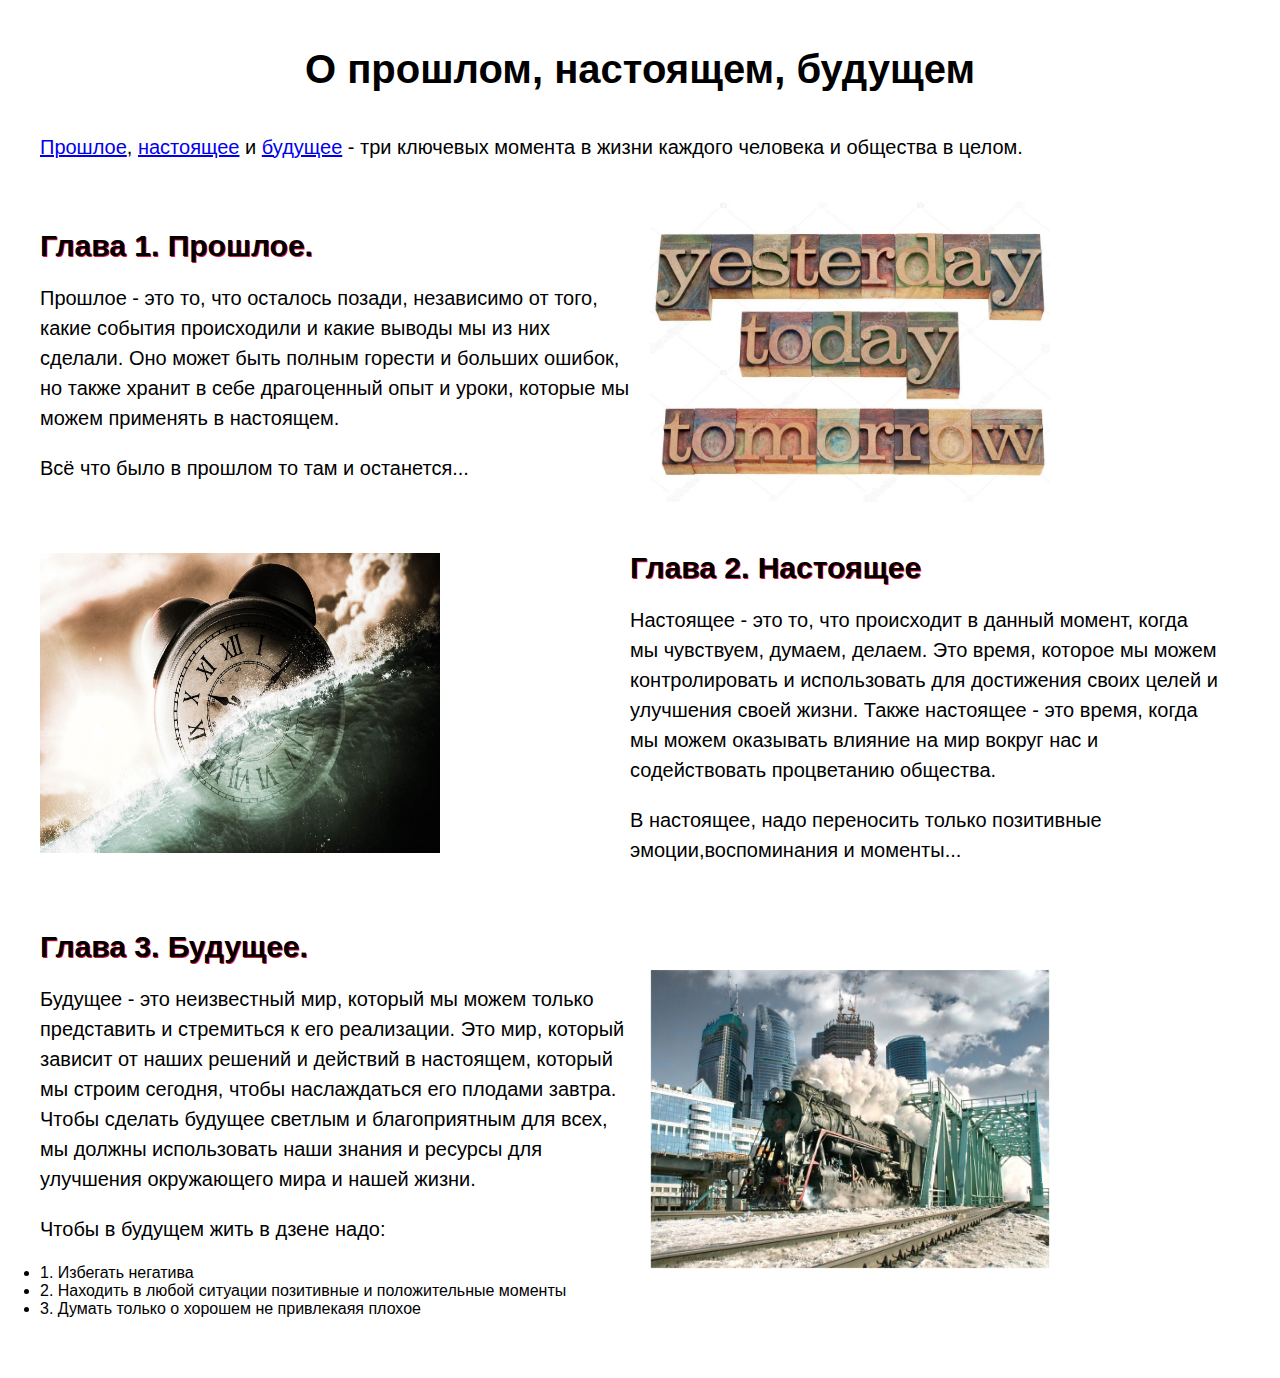
==== web_h-w/index.html @ 65029913 "обн. в хтмл/текст" ====
<!DOCTYPE html>
<html>
<head>
    <title>О прошлом, настоящем, будущем</title>
    <meta charset="UTF-8" />
    <meta name="viewport" content="width=device-width, initial-scale=1">
    <link href="styles.css" rel="stylesheet" type="text/css">
    <link href="https://fonts.google.com/specimen/Roboto" rel="stylesheet" type="text/css">
</head>
<body>
      <div class="container">
        <h1>О прошлом, настоящем, будущем</h1>
        <div class="block">
          <div class="text">
        <p> 
          <a href="#1">Прошлое</a>, <a href="#2">настоящее</a> и <a href="#3">будущее</a> - три ключевых момента в жизни каждого человека и общества в целом.
        </p>
        </div>
        </div>
        <div class="block">
         <div class="text">
          <h2 id="1">
            Глава 1. Прошлое.
          </h2>
          <p> Прошлое - это то, что осталось позади, независимо от того, какие события происходили и какие выводы мы из них сделали. Оно может быть полным горести и больших ошибок, но также хранит в себе драгоценный опыт и уроки, которые мы можем применять в настоящем.
          </p>
          <p> Всё что было в прошлом то там и останется...</p>
         </div>
         <div class="img">
          <img src="img/image1.jpg" alt="Image 1">
         </div>
        </div>
        <div class="block">
         <div class="img">
          <img src="img/image2.jpg" alt="Image 2">
         </div>
         <div class="text">
          <h2 id="2">Глава 2. Настоящее</h2>
          <p>
            Настоящее - это то, что происходит в данный момент, когда мы чувствуем, думаем, делаем. Это время, которое мы можем контролировать и использовать для достижения своих целей и улучшения своей жизни. Также настоящее - это время, когда мы можем оказывать влияние на мир вокруг нас и содействовать процветанию общества.
          </p>
            <p>
            В настоящее, надо переносить только позитивные эмоции,воспоминания и моменты...
            </p>
         </div>
        </div>
        <div class="block">
            <div class="text">
             <h2 id="3">
               Глава 3. Будущее.
             </h2>
             <p>
              Будущее - это неизвестный мир, который мы можем только представить и стремиться к его реализации. Это мир, который зависит от наших решений и действий в настоящем, который мы строим сегодня, чтобы наслаждаться его плодами завтра. Чтобы сделать будущее светлым и благоприятным для всех, мы должны использовать наши знания и ресурсы для улучшения окружающего мира и нашей жизни.
             </p>
             <p> 
                Чтобы в будущем жить в дзене надо:
            
                   <li> 1. Избегать негатива</li>
                   <li> 2. Находить в любой ситуации позитивные и положительные моменты</li>
                   <li> 3. Думать только о хорошем не привлекаяя плохое</li>
             </p>
                  </div>
            <div class="img">
             <img src="img/image3.jpg" alt="Image 3">
            </div>
           </div>
       </div>
</body>
</html>
---- web_h-w/styles.css ----
body{
    margin:0;
    padding:0;
    font-family:'Roboto', sans-serif;
   }
   .container{
    max-width:1200px;
    margin:auto;
    padding:20px;
   }
   h1{
    text-align:center;
    font-size:40px;
    margin-bottom:20px;
   }
   .block{
    display:flex;
    flex-wrap:wrap;
    align-items:center;
    margin-bottom:20px;
   }
   .text{
    flex:1;
    margin-right:20px;
    font-family:'Roboto', sans-serif;
   }
   .text h2{
    text-shadow: 1px 1px crimson;
    font-size:30px;
    margin-bottom:10px;
    font-family:'Roboto', sans-serif;
   }
   .text p{
    font-size:20px;
    line-height:1.5;
    margin-bottom:20px;
    font-family:'Roboto', sans-serif;
   }
   .img{
    flex:1;
   }
   .img img{
    width:400px;
    height:300px;
   }
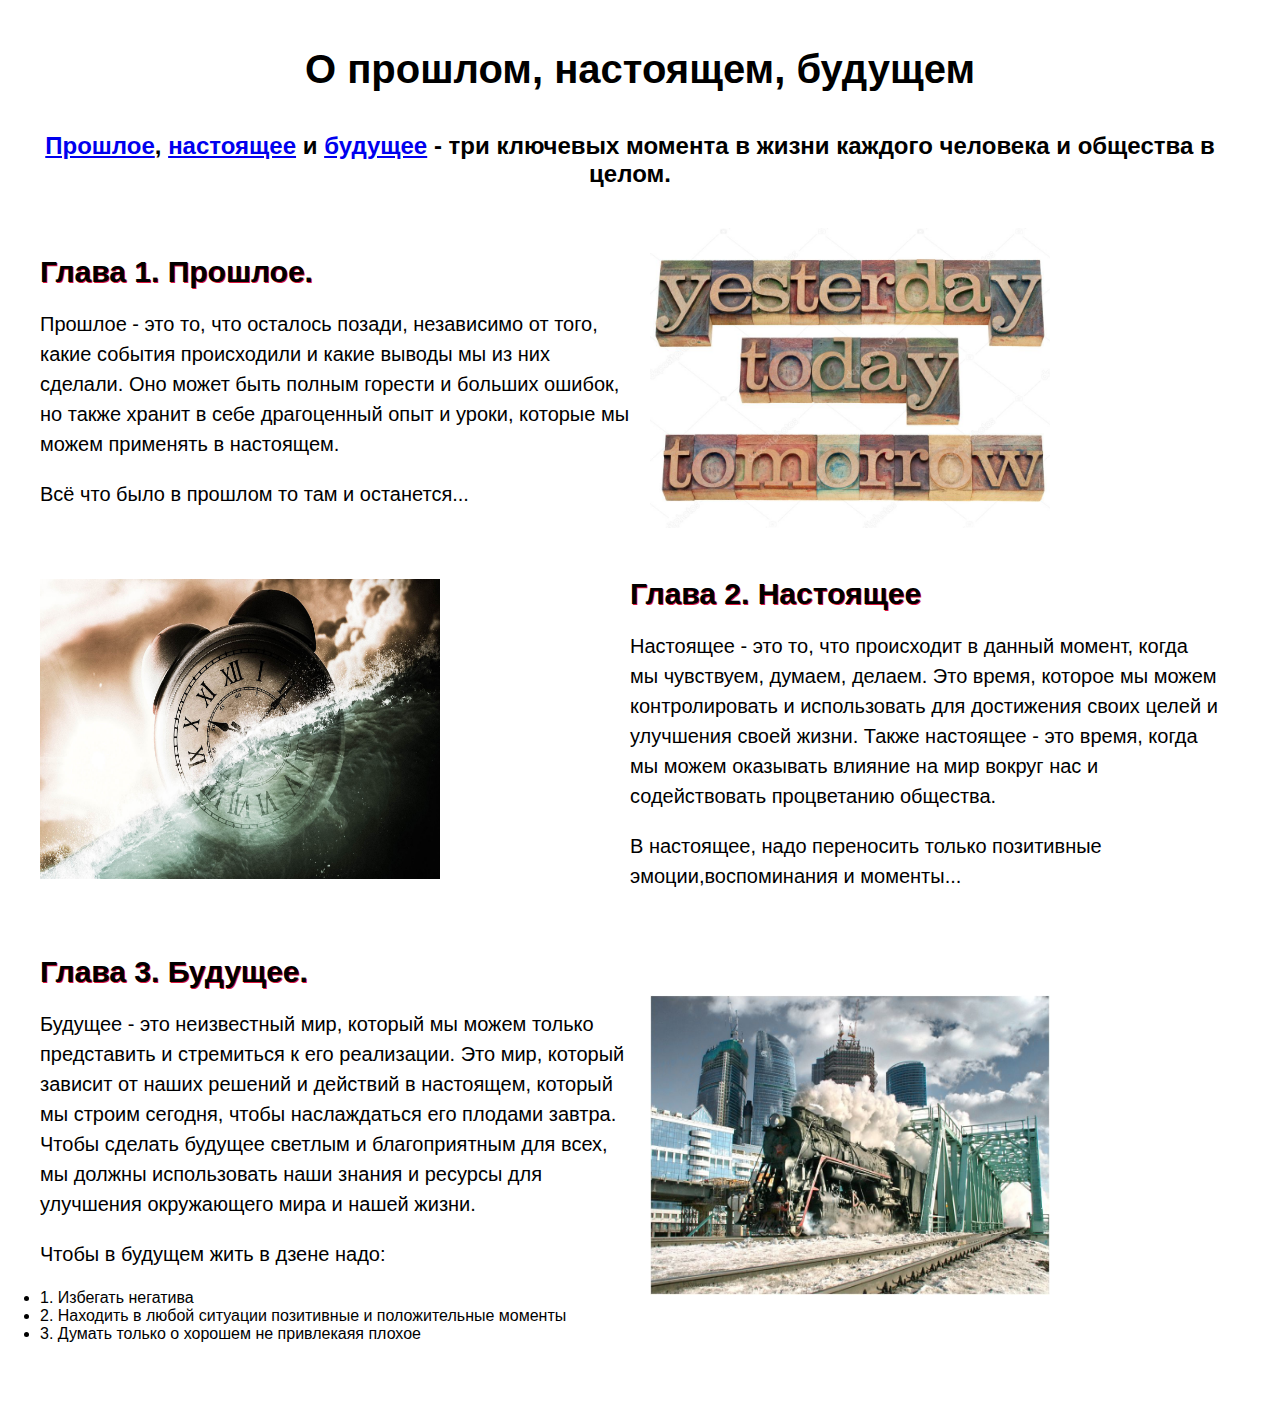
==== commit 6539be79: "обн. в хтмл/текст" ====
--- a/web_h-w/index.html
+++ b/web_h-w/index.html
@@ -11,10 +11,11 @@
       <div class="container">
         <h1>О прошлом, настоящем, будущем</h1>
         <div class="block">
-          <div class="text">
-        <p> 
+          <div class="text_2">
+        <h2>
           <a href="#1">Прошлое</a>, <a href="#2">настоящее</a> и <a href="#3">будущее</a> - три ключевых момента в жизни каждого человека и общества в целом.
-        </p>
+        
+      </h2>
         </div>
         </div>
         <div class="block">
--- a/web_h-w/styles.css
+++ b/web_h-w/styles.css
@@ -23,18 +23,20 @@
     flex:1;
     margin-right:20px;
     font-family:'Roboto', sans-serif;
+    
    }
    .text h2{
     text-shadow: 1px 1px crimson;
     font-size:30px;
     margin-bottom:10px;
-    font-family:'Roboto', sans-serif;
+    font-family:'Roboto', sans-serif;;
    }
    .text p{
     font-size:20px;
     line-height:1.5;
     margin-bottom:20px;
     font-family:'Roboto', sans-serif;
+   
    }
    .img{
     flex:1;
@@ -43,4 +45,8 @@
     width:400px;
     height:300px;
    }
- +   .text_2{
+    flex:1;
+    margin-right:20px;
+    font-family:'Roboto', sans-serif;
+    text-align: center;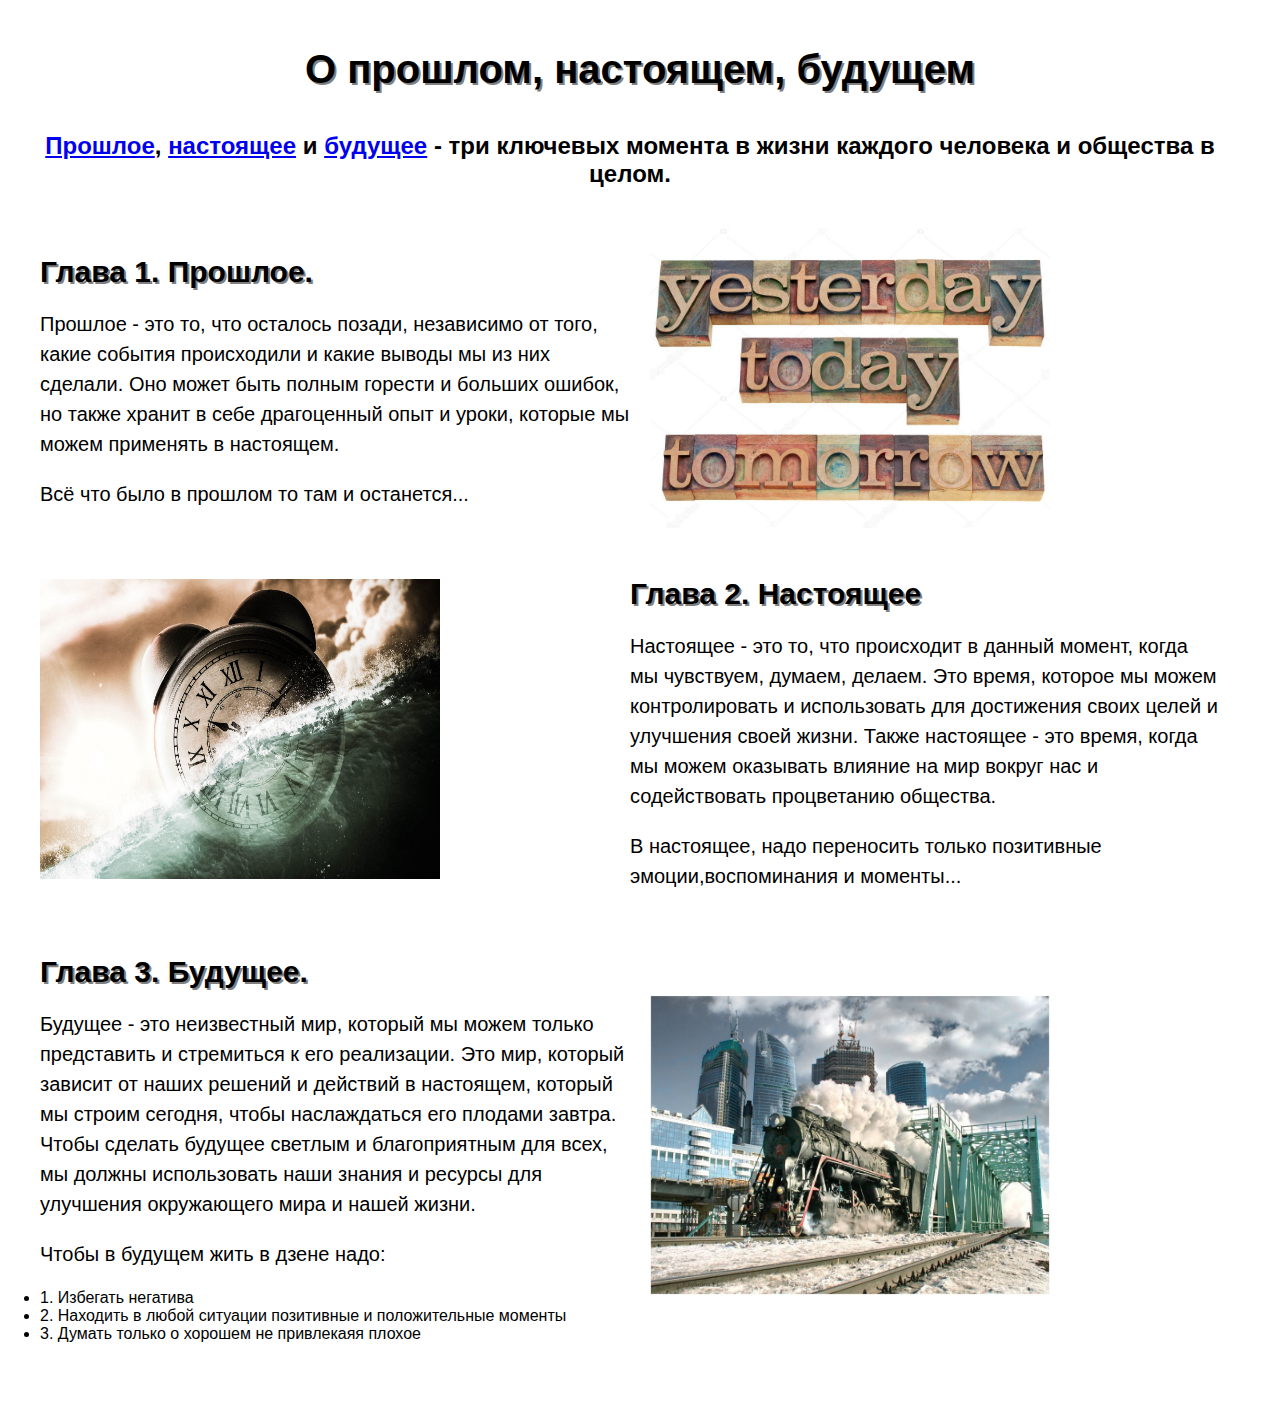
==== commit b8761b15: "обн. в хтмл/текст" ====
--- a/web_h-w/index.html
+++ b/web_h-w/index.html
@@ -5,7 +5,6 @@
     <meta charset="UTF-8" />
     <meta name="viewport" content="width=device-width, initial-scale=1">
     <link href="styles.css" rel="stylesheet" type="text/css">
-    <link href="https://fonts.google.com/specimen/Roboto" rel="stylesheet" type="text/css">
 </head>
 <body>
       <div class="container">
--- a/web_h-w/styles.css
+++ b/web_h-w/styles.css
@@ -1,7 +1,7 @@
 body{
     margin:0;
     padding:0;
-    font-family:'Roboto', sans-serif;
+    font-family:sans-serif;
    }
    .container{
     max-width:1200px;
@@ -12,6 +12,7 @@
     text-align:center;
     font-size:40px;
     margin-bottom:20px;
+    text-shadow: 2px 2px grey;
    }
    .block{
     display:flex;
@@ -22,11 +23,11 @@
    .text{
     flex:1;
     margin-right:20px;
-    font-family:'Roboto', sans-serif;
+    font-family:sans-serif;
     
    }
    .text h2{
-    text-shadow: 1px 1px crimson;
+    text-shadow: 2px 2px grey;
     font-size:30px;
     margin-bottom:10px;
     font-family:'Roboto', sans-serif;;
@@ -49,4 +50,5 @@
     flex:1;
     margin-right:20px;
     font-family:'Roboto', sans-serif;
-    text-align: center;+    text-align: center;
+   }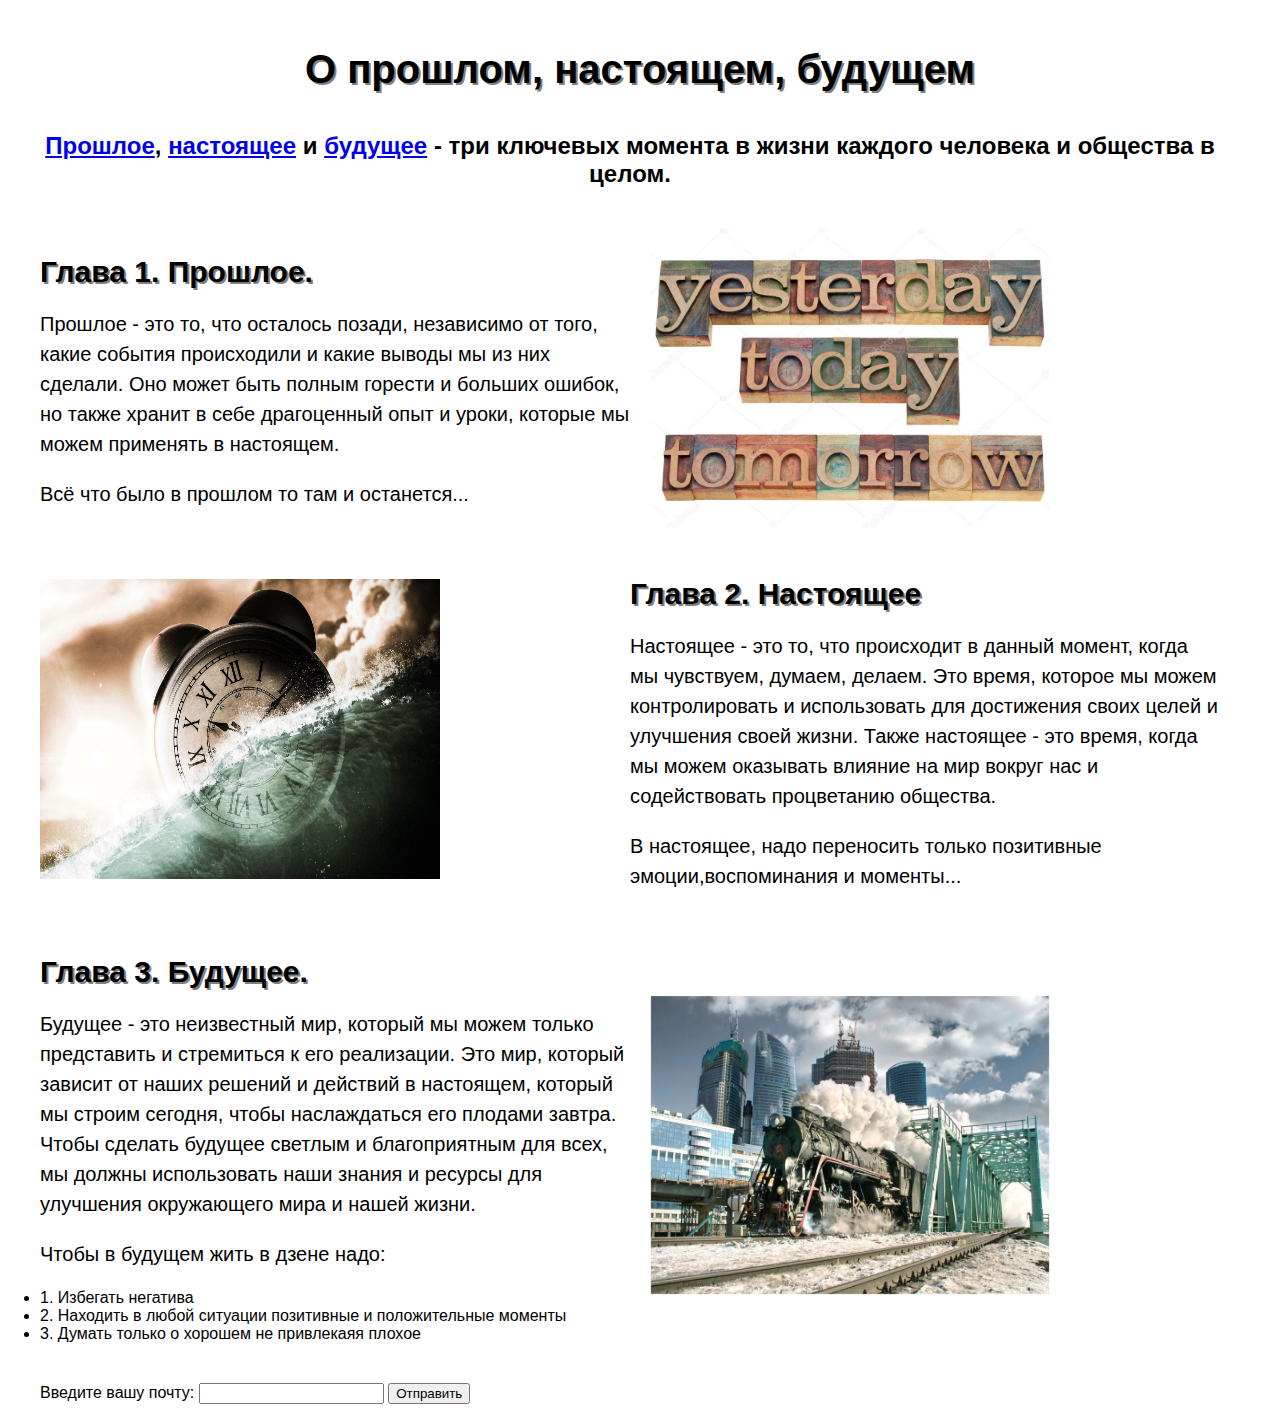
==== commit 5a3b4efd: "обн. в хтмл/текст" ====
--- a/web_h-w/index.html
+++ b/web_h-w/index.html
@@ -64,6 +64,14 @@
              <img src="img/image3.jpg" alt="Image 3">
             </div>
            </div>
+           <script src="script.js"></script>
+           <form>
+            <label for="email">Введите вашу почту:</label>
+            <input type="email" id="email" name="email">
+            <button type="button" id="send">Отправить</button>
+          </form>
+          <div id="message"></div>          
+          
        </div>
 </body>
 </html>--- a/web_h-w/styles.css
+++ b/web_h-w/styles.css
@@ -51,4 +51,7 @@
     margin-right:20px;
     font-family:'Roboto', sans-serif;
     text-align: center;
-   }+   }
+   .error {
+    color: red;
+  }  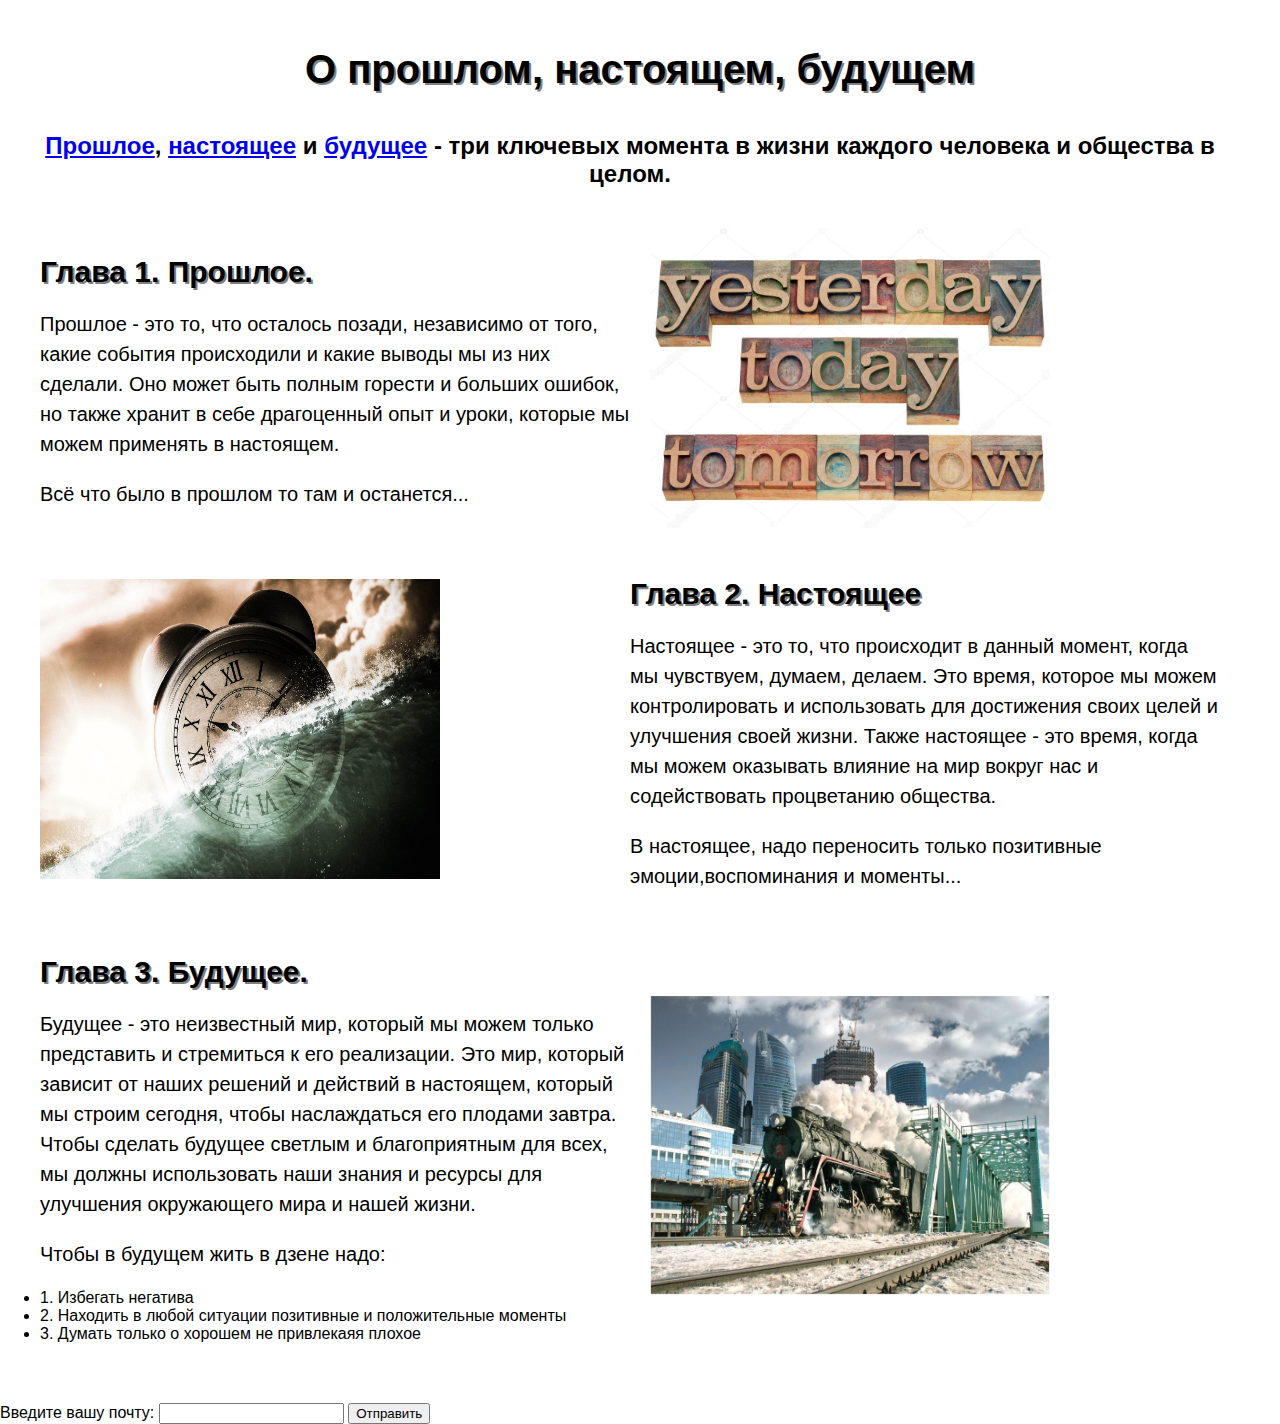
==== commit 9f31c62e: "обн. в хтмл/текст" ====
--- a/web_h-w/index.html
+++ b/web_h-w/index.html
@@ -5,6 +5,7 @@
     <meta charset="UTF-8" />
     <meta name="viewport" content="width=device-width, initial-scale=1">
     <link href="styles.css" rel="stylesheet" type="text/css">
+    <script src="script.js" defer></script>
 </head>
 <body>
       <div class="container">
@@ -64,14 +65,13 @@
              <img src="img/image3.jpg" alt="Image 3">
             </div>
            </div>
-           <script src="script.js"></script>
-           <form>
-            <label for="email">Введите вашу почту:</label>
-            <input type="email" id="email" name="email">
-            <button type="button" id="send">Отправить</button>
-          </form>
-          <div id="message"></div>          
-          
+
        </div>
-</body>
+       <form>
+        <label for="email">Введите вашу почту:</label>
+        <input type="email" id="email" name="email">
+        <button type="button" id="send">Отправить</button>
+      </form>
+      <div id="message"></div>
+     </body>
 </html>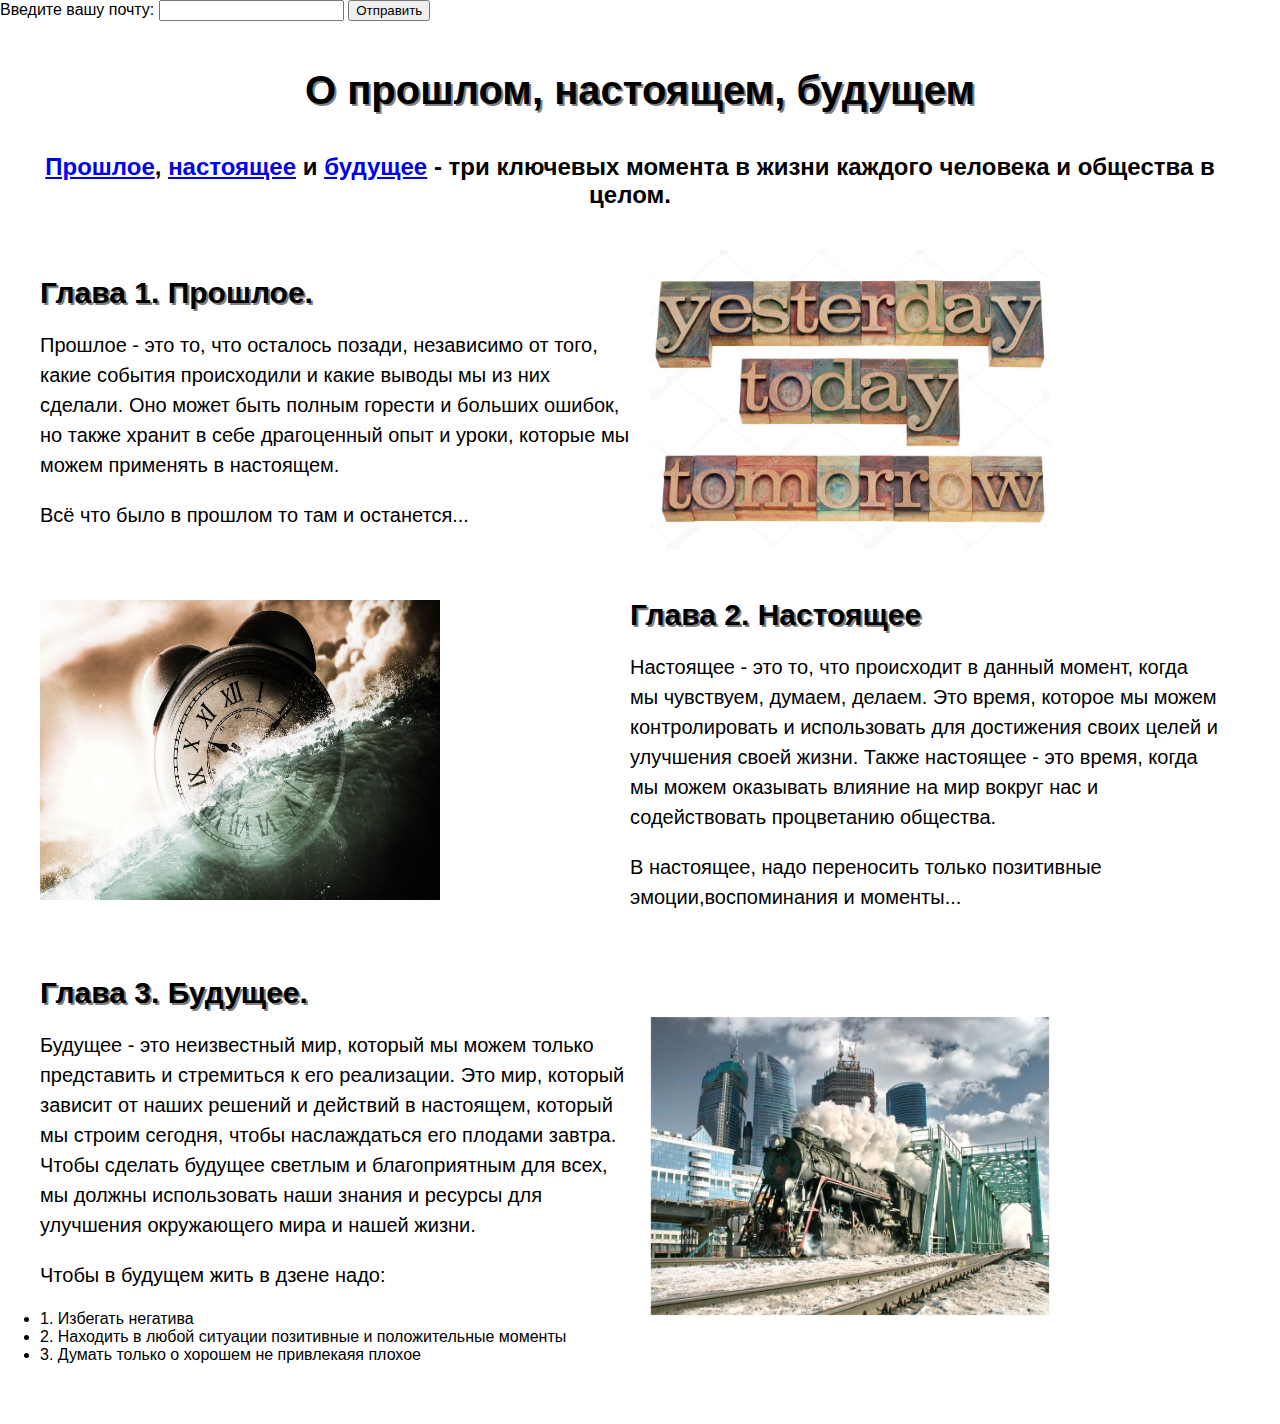
==== commit 4458acdd: "обн. в хтмл/текст" ====
--- a/web_h-w/index.html
+++ b/web_h-w/index.html
@@ -8,6 +8,12 @@
     <script src="script.js" defer></script>
 </head>
 <body>
+  <form>
+    <label for="email">Введите вашу почту:</label>
+    <input type="email" id="email" name="email">
+    <button type="button" id="send">Отправить</button>
+  </form>
+  <div id="message"></div>
       <div class="container">
         <h1>О прошлом, настоящем, будущем</h1>
         <div class="block">
@@ -67,11 +73,6 @@
            </div>
 
        </div>
-       <form>
-        <label for="email">Введите вашу почту:</label>
-        <input type="email" id="email" name="email">
-        <button type="button" id="send">Отправить</button>
-      </form>
-      <div id="message"></div>
+       
      </body>
 </html>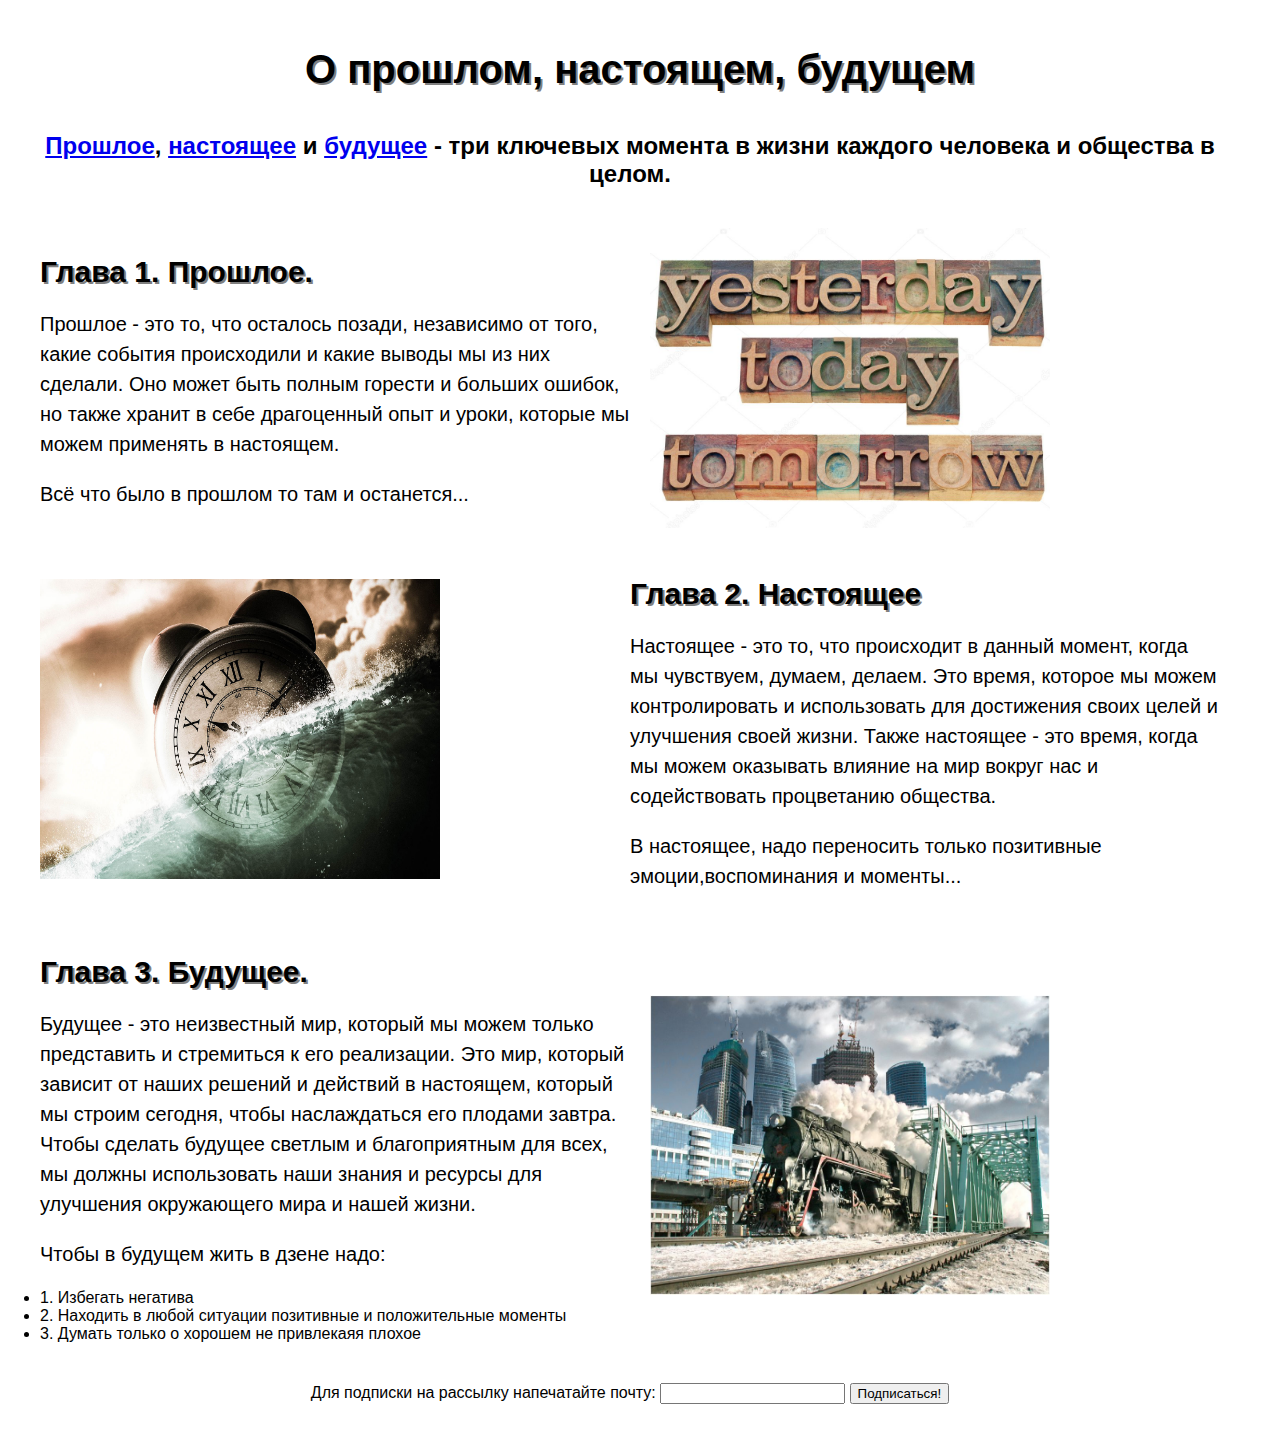
==== commit c1f1605c: "обн. в хтмл/текст" ====
--- a/web_h-w/index.html
+++ b/web_h-w/index.html
@@ -8,12 +8,7 @@
     <script src="script.js" defer></script>
 </head>
 <body>
-  <form>
-    <label for="email">Введите вашу почту:</label>
-    <input type="email" id="email" name="email">
-    <button type="button" id="send">Отправить</button>
-  </form>
-  <div id="message"></div>
+  
       <div class="container">
         <h1>О прошлом, настоящем, будущем</h1>
         <div class="block">
@@ -71,7 +66,16 @@
              <img src="img/image3.jpg" alt="Image 3">
             </div>
            </div>
-
+      <div class="block">
+        <div class="email">
+          <form>
+            <label for="email">Для подписки на рассылку напечатайте почту:</label>
+            <input type="email" id="email" name="email">
+            <button type="button" id="send">Подписаться!</button>
+          </form>
+          <div id="message"></div>
+        </div>
+      </div>
        </div>
        
      </body>
--- a/web_h-w/styles.css
+++ b/web_h-w/styles.css
@@ -54,4 +54,9 @@
    }
    .error {
     color: red;
+  }  
+  .email {
+    flex:1;
+    margin-right:20px;
+    text-align: center;
   }  